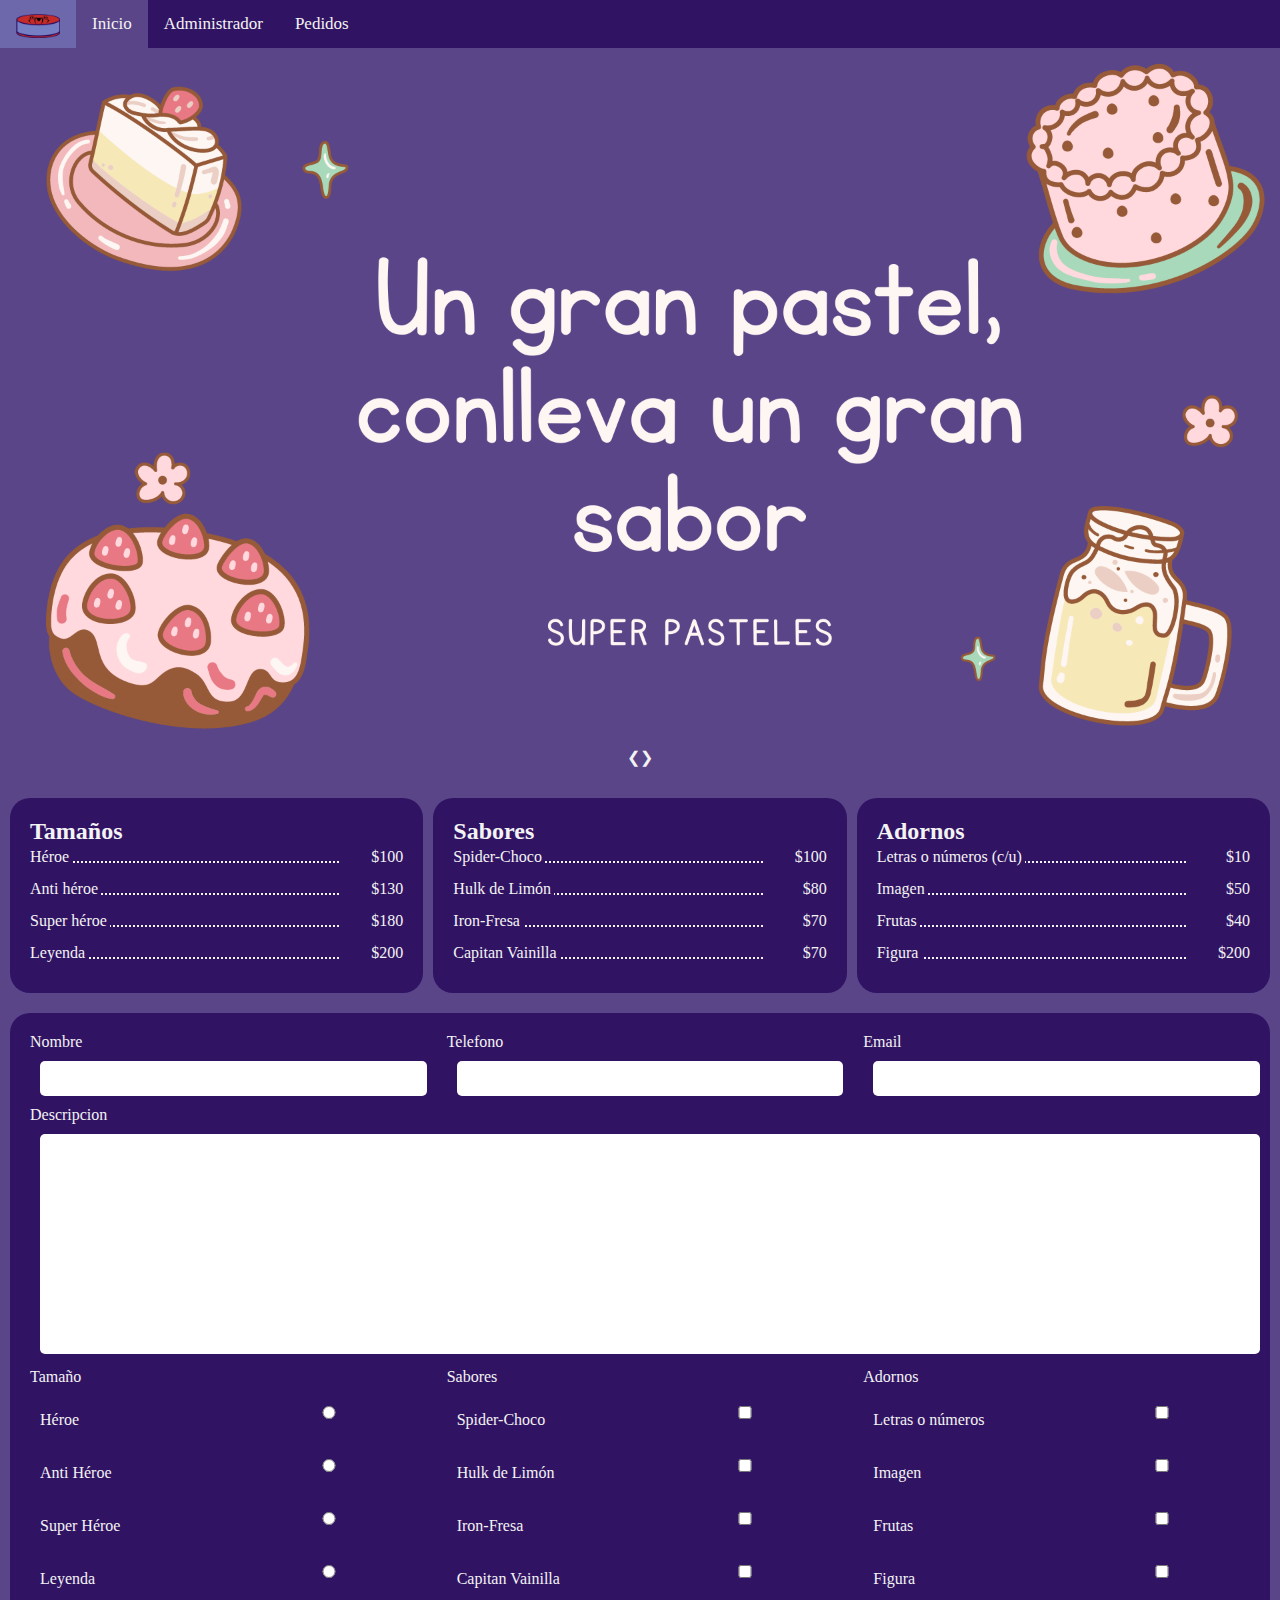
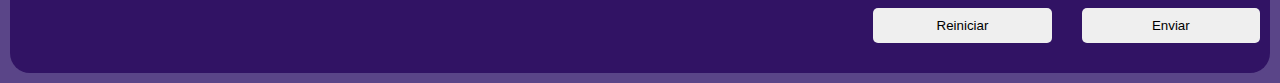
==== index.html @ 95cbdcad "v0.1" ====
<!DOCTYPE html>
<html>

<head>
    <meta charset='utf-8'>
    <meta http-equiv='X-UA-Compatible' content='IE=edge'>
    <title>Super Pasteles</title>
    <meta name='viewport' content='width=device-width, initial-scale=1'>
    <link rel='stylesheet' type='text/css' media='screen' href='main.css'>
</head>

<body>
    <div class="navbar">
        <a href="/"><img src="./src/Logo.png" alt="Logo" class="logo"></a>
        <a class="active" href="/">Inicio</a>
        <a href="/login.html">Administrador</a>
        <a href="/pedido.html">Pedidos</a>
    </div>

    <section id="slider">
        <img class="slider" src="./src/Frase 1.png">
        <img class="slider" src="./src/Frase 2.png">
        <img class="slider" src="./src/Frase 3.png">
        <div class="slider-botones" style="width:100%">
            <span class="slider-izquierda" onclick="plusDivs(-1)">&#10094;</span>
            <span class="slider-derecha" onclick="plusDivs(1)">&#10095;</span>
        </div>
    </section>

    <section id="section-sabores">
        <div class="contenedor-col-3">
            <div class="detalle">
                <h2>Tamaños</h2>
                <p>
                    <span class="descripcion">Héroe</span>
                    <span class="precio">100</span>
                </p>
                <p>
                    <span class="descripcion">Anti héroe</span>
                    <span class="precio">130</span>
                </p>
                <p>
                    <span class="descripcion">Super héroe</span>
                    <span class="precio">180</span>
                </p>
                <p>
                    <span class="descripcion">Leyenda</span>
                    <span class="precio">200</span>
                </p>
            </div>
            <div class="detalle">
                <h2>Sabores</h2>
                <p>
                    <span class="descripcion">Spider-Choco</span>
                    <span class="precio">100</span>
                </p>
                <p>
                    <span class="descripcion">Hulk de Limón</span>
                    <span class="precio">80</span>
                </p>
                <p>
                    <span class="descripcion">Iron-Fresa</span>
                    <span class="precio">70</span>
                </p>
                <p>
                    <span class="descripcion">Capitan Vainilla</span>
                    <span class="precio">70</span>
                </p>
            </div>
            <div class="detalle">
                <h2>Adornos</h2>
                <p>
                    <span class="descripcion">Letras o números (c/u)</span>
                    <span class="precio">10</span>
                </p>
                <p>
                    <span class="descripcion">Imagen</span>
                    <span class="precio">50</span>
                </p>
                <p>
                    <span class="descripcion">Frutas</span>
                    <span class="precio">40</span>
                </p>
                <p>
                    <span class="descripcion">Figura</span>
                    <span class="precio">200</span>
                </p>
            </div>
        </div>
    </section>
    <section class="section-formulario">
        <form action="/">
            <div class="renglon">
                <div class="columna-4">
                    <label for="nombre">Nombre</label><br>
                    <input name="nombre" type="text">
                </div>
                <div class="columna-4">
                    <label for="telefono">Telefono</label><br>
                    <input name="telefono" type="text">
                </div>
                <div class="columna-4">
                    <label for="email">Email</label><br>
                    <input name="email" type="email">
                </div>
            </div>
            <div class="renglon">
                <div class="columna-12">
                    <label for="descripcion">Descripcion</label><br>
                    <textarea name="descripcion"></textarea>
                </div>
            </div>
            <div class="renglon">
                <div class="columna-4">
                    <p>Tamaño</p>
                    <div class="contenedor-col-2">
                        <label for="descripcion">Héroe</label>
                        <input type="radio" name="tamano">
                    </div>
                    <div class="contenedor-col-2">
                        <label for="descripcion">Anti Héroe</label>
                        <input type="radio" name="tamano">
                    </div>
                    <div class="contenedor-col-2">
                        <label for="descripcion">Super Héroe</label>
                        <input type="radio" name="tamano">
                    </div>
                    <div class="contenedor-col-2">
                        <label for="descripcion">Leyenda</label>
                        <input type="radio" name="tamano">
                    </div>
                </div>
                <div class="columna-4">
                    <p>Sabores</p>
                    <div class="contenedor-col-2">
                        <label for="descripcion">Spider-Choco</label>
                        <input type="checkbox" name="sabor">
                    </div>
                    <div class="contenedor-col-2">
                        <label for="descripcion">Hulk de Limón</label>
                        <input type="checkbox" name="sabor">
                    </div>
                    <div class="contenedor-col-2">
                        <label for="descripcion">Iron-Fresa</label>
                        <input type="checkbox" name="sabor">
                    </div>
                    <div class="contenedor-col-2">
                        <label for="descripcion">Capitan Vainilla</label>
                        <input type="checkbox" name="sabor">
                    </div>
                </div>
                <div class="columna-4">
                    <p>Adornos</p>
                    <div class="contenedor-col-2">
                        <label for="descripcion">Letras o números</label>
                        <input type="checkbox" name="sabor">
                    </div>
                    <div class="contenedor-col-2">
                        <label for="descripcion">Imagen</label>
                        <input type="checkbox" name="sabor">
                    </div>
                    <div class="contenedor-col-2">
                        <label for="descripcion">Frutas</label>
                        <input type="checkbox" name="sabor">
                    </div>
                    <div class="contenedor-col-2">
                        <label for="descripcion">Figura</label>
                        <input type="checkbox" name="sabor">
                    </div>
                </div>
            </div>
            <div class="renglon">
                <div class="columna-8"></div>
                <div class="columna-2"><input type="reset" value="Reiniciar"></div>
                <div class="columna-2"><input type="submit" value="Enviar"></div>
            </div>
        </form>

    </section>

    <script src='main.js'></script>
</body>

</html>
---- main.css ----
:root {
    --bg-principal: #311364;
    --bg-secundario: #5A4588;
    --bg-tercero: #6c68ab;
    --bg-cuarto: #eeb4b3;
    --bg-quinto: #c7262b;
    --blanco: #f3f3f3;
    --negro: black;
}

*,
*:after,
*:before {
    box-sizing: border-box;
    -moz-box-sizing: border-box;
}

* {
    margin: 0;
    padding: 0;
    border: 0 none;
    position: relative;
}

html,
body {
    background: var(--bg-secundario);
}

input,
textarea {
    margin: 10px;
    padding: 10px;
    border-radius: 5px;
    width: 100%;
}

textarea {
    overflow: hidden;
    height: 220px;
    resize: none;
}

img {
    width: 100%;
    height: auto;
}


/* CONTENEDORES */

.contenedor {
    display: grid;
    grid-template-columns: 1fr;
    grid-gap: 15px;
    align-items: end;
    padding: 10px;
}

.contenedor-col-2 {
    display: grid;
    grid-template-columns: 1fr 1fr;
    grid-gap: 15px;
    align-items: end;
    padding: 10px;
}

.contenedor-col-3 {
    display: grid;
    grid-template-columns: 1fr;
    grid-gap: 15px;
    padding: 10px;
}

.contenedor-col-4 {
    display: grid;
    grid-template-columns: 1fr 1fr;
    grid-gap: 10px;
    align-items: end;
}

@media (min-width: 768px) {
    .contenedor-col-3 {
        display: grid;
        grid-template-columns: 1fr 1fr 1fr;
        grid-gap: 10px;
        align-items: end;
    }
    .contenedor-col-4 {
        display: grid;
        grid-template-columns: 1fr 1fr 1fr 1fr;
        grid-gap: 10px;
        align-items: end;
    }
}

.renglon {
    display: -ms-flexbox;
    display: flex;
    -ms-flex-wrap: wrap;
    flex-wrap: wrap;
    margin-right: -15px;
    margin-left: -15px
}

.columna-1,
.columna-10,
.columna-11,
.columna-12,
.columna-2,
.columna-3,
.columna-4,
.columna-5,
.columna-6,
.columna-7,
.columna-8,
.columna-9 {
    position: relative;
    width: 100%;
    padding-right: 15px;
    padding-left: 15px
}

.columna-1 {
    -ms-flex: 0 0 8.333333%;
    flex: 0 0 8.333333%;
    max-width: 8.333333%
}

.columna-2 {
    -ms-flex: 0 0 16.666667%;
    flex: 0 0 16.666667%;
    max-width: 16.666667%
}

.columna-3 {
    -ms-flex: 0 0 25%;
    flex: 0 0 25%;
    max-width: 25%
}

.columna-4 {
    -ms-flex: 0 0 33.333333%;
    flex: 0 0 33.333333%;
    max-width: 33.333333%
}

.columna-5 {
    -ms-flex: 0 0 41.666667%;
    flex: 0 0 41.666667%;
    max-width: 41.666667%
}

.columna-6 {
    -ms-flex: 0 0 50%;
    flex: 0 0 50%;
    max-width: 50%
}

.columna-7 {
    -ms-flex: 0 0 58.333333%;
    flex: 0 0 58.333333%;
    max-width: 58.333333%
}

.columna-8 {
    -ms-flex: 0 0 66.666667%;
    flex: 0 0 66.666667%;
    max-width: 66.666667%
}

.columna-9 {
    -ms-flex: 0 0 75%;
    flex: 0 0 75%;
    max-width: 75%
}

.columna-10 {
    -ms-flex: 0 0 83.333333%;
    flex: 0 0 83.333333%;
    max-width: 83.333333%
}

.columna-11 {
    -ms-flex: 0 0 91.666667%;
    flex: 0 0 91.666667%;
    max-width: 91.666667%
}

.columna-12 {
    -ms-flex: 0 0 100%;
    flex: 0 0 100%;
    max-width: 100%
}

.check-label {
    display: block;
    padding-left: 15px;
    text-indent: -15px;
}

.check-input {
    width: 13px;
    height: 13px;
    padding: 0;
    margin: 0;
    vertical-align: bottom;
    position: relative;
    top: -1px;
    *overflow: hidden;
}


/* NAV BAR */

.navbar {
    background-color: var(--bg-principal);
    overflow: hidden;
    height: 3rem;
}

.navbar a {
    float: left;
    color: var(--blanco);
    text-align: center;
    padding: 14px 16px;
    text-decoration: none;
    font-size: 17px;
}

.navbar a:hover {
    background-color: var(--bg-tercero);
    color: var(--negro);
}

.navbar a.active {
    background-color: var(--bg-secundario);
    color: var(--blanco);
}

img.logo {
    height: auto;
    max-height: 1.5rem;
}


/* SLIDER */

.slider {
    display: none
}

.slider-izquierda,
.slider-derecha,
.slider-centro {
    cursor: pointer
}

.slider-centro {
    height: 13px;
    width: 13px;
    padding: 0
}

.slider-botones {
    margin-left: auto;
    margin-right: auto;
    display: inline-block;
    width: auto;
    text-align: center;
    content: "";
    display: table;
    clear: both;
    font-size: 1rem!important;
    color: var(--blanco)!important;
    position: absolute;
    left: 50%;
    bottom: 0;
    transform: translate(-50%, 0%);
    -ms-transform: translate(-50%, 0%);
    padding: 0.05em 30px
}


/* PRECIOS */

#section-sabores {
    color: var(--blanco);
    padding-top: 20px;
}

#section-sabores .detalle {
    padding: 20px;
    border-radius: 20px;
    background: var(--bg-principal);
}

#section-sabores p {
    background: inherit;
    margin: 0 auto;
    line-height: 1.5rem;
    padding-right: 4rem;
    margin-bottom: .5rem;
}

#section-sabores p:before {
    content: '';
    position: absolute;
    bottom: .4rem;
    width: 100%;
    height: 0;
    line-height: 0;
    border-bottom: 2px dotted;
}

.descripcion {
    background: inherit;
    display: inline;
    z-index: 1;
    padding-right: .2rem;
}

.precio {
    background: inherit;
    position: absolute;
    min-width: 4rem;
    bottom: 0;
    right: 0;
    padding-left: .2rem;
    text-align: right;
    z-index: 2;
}

.precio::before {
    content: '$';
}

h1 a {
    display: block;
    text-decoration: none;
    color: rgba(0, 0, 0, .55);
    margin-bottom: 1rem;
    text-align: center;
    transition: .5s;
}

h1 a:hover {
    color: rgba(0, 0, 0, .3);
    letter-spacing: 2px;
}


/* FORMULARIO */

.section-formulario {
    color: var(--blanco);
    padding-top: 20px;
    padding: 10px;
}

.section-formulario form {
    padding: 20px;
    border-radius: 20px;
    background: var(--bg-principal);
}

.section-formulario form .contenedor-col-3 fieldset {
    max-width: 33%;
}
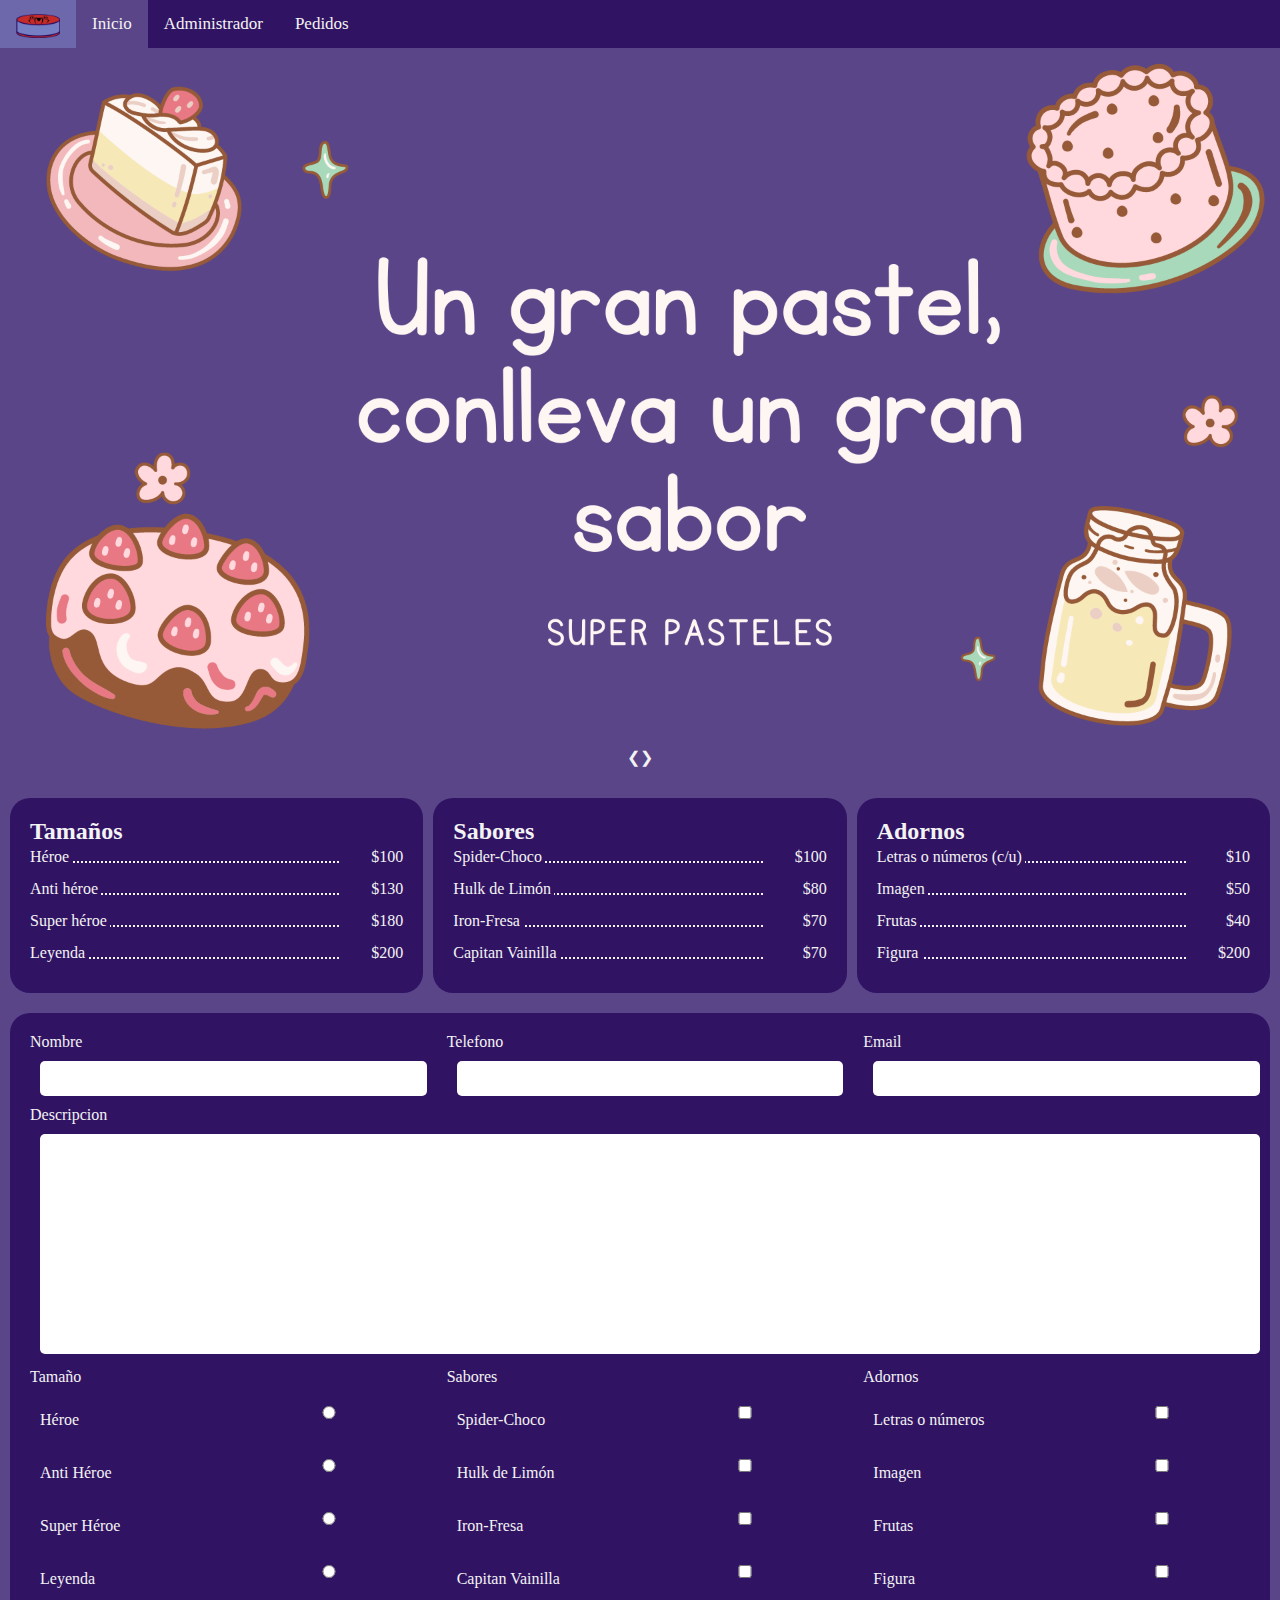
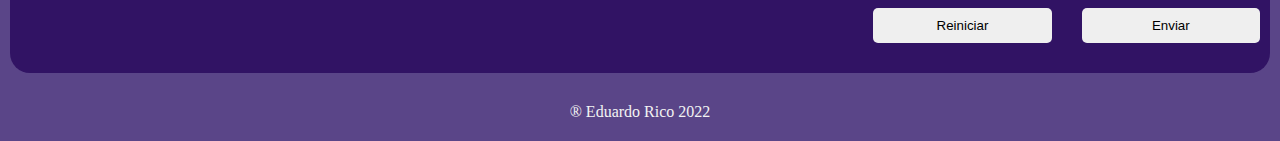
==== commit ba3c6b1c: "footer" ====
--- a/index.html
+++ b/index.html
@@ -178,6 +178,7 @@
 
     </section>
 
+    <footer><a href="eduardorico.tk">® Eduardo Rico 2022</a></footer>
     <script src='main.js'></script>
 </body>
 
--- a/main.css
+++ b/main.css
@@ -44,6 +44,18 @@
 img {
     width: 100%;
     height: auto;
+}
+
+footer {
+    margin: 20px 0;
+    width: 100%;
+    color: var(--blanco);
+    text-align: center;
+}
+
+footer a {
+    color: var(--blanco);
+    text-decoration: none;
 }
 
 
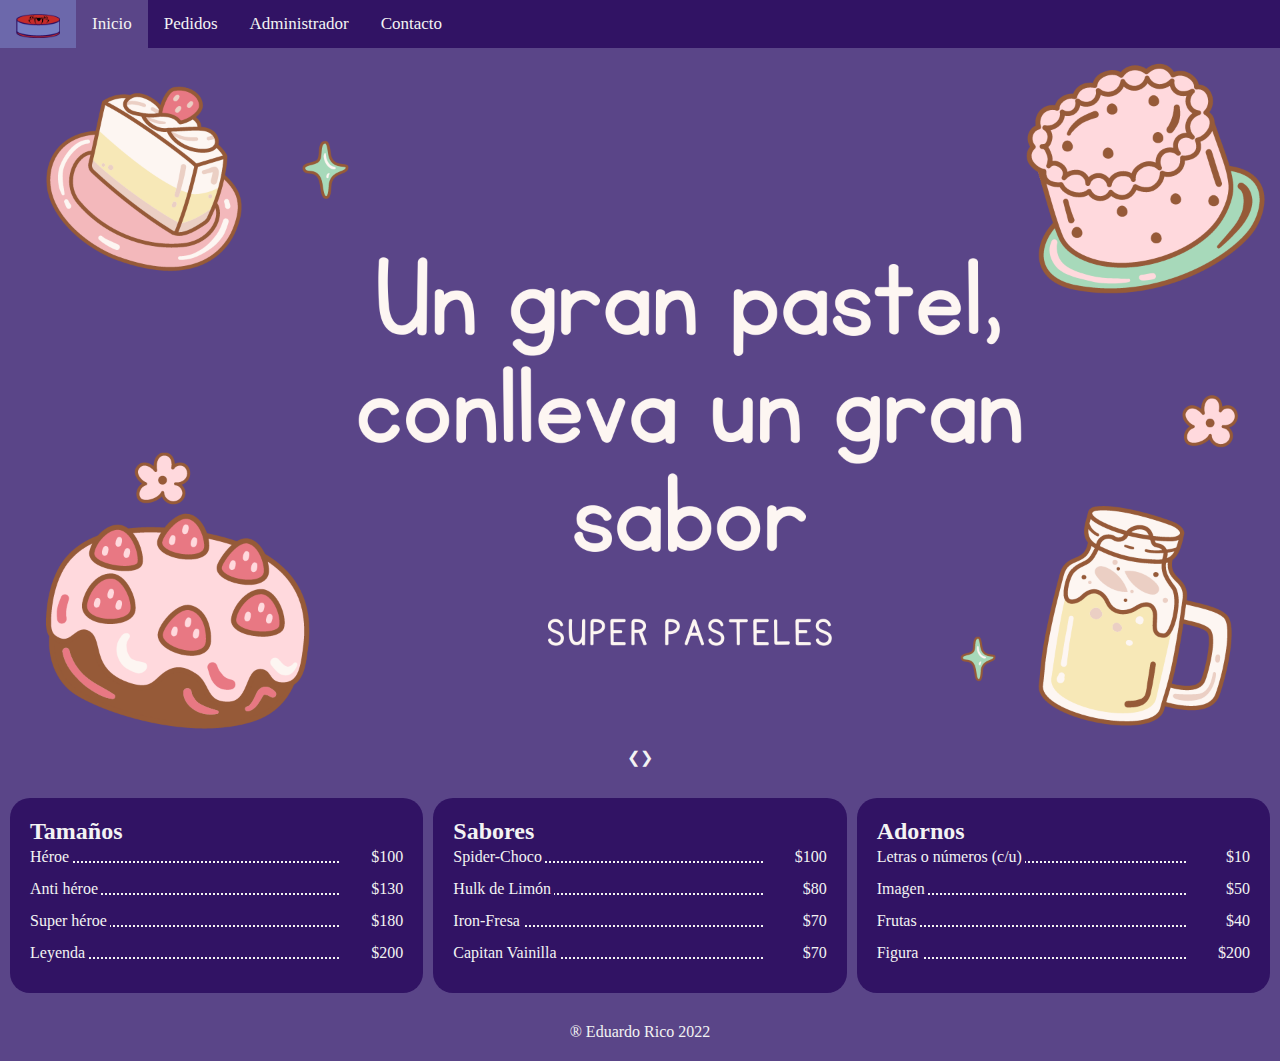
==== commit 728c14cf: "pastelera v0.5" ====
--- a/index.html
+++ b/index.html
@@ -13,8 +13,9 @@
     <div class="navbar">
         <a href="/"><img src="./src/Logo.png" alt="Logo" class="logo"></a>
         <a class="active" href="/">Inicio</a>
+        <a href="/pedido.html">Pedidos</a>
         <a href="/login.html">Administrador</a>
-        <a href="/pedido.html">Pedidos</a>
+        <a href="/contacto.html">Contacto</a>
     </div>
 
     <section id="slider">
@@ -88,96 +89,6 @@
             </div>
         </div>
     </section>
-    <section class="section-formulario">
-        <form action="/">
-            <div class="renglon">
-                <div class="columna-4">
-                    <label for="nombre">Nombre</label><br>
-                    <input name="nombre" type="text">
-                </div>
-                <div class="columna-4">
-                    <label for="telefono">Telefono</label><br>
-                    <input name="telefono" type="text">
-                </div>
-                <div class="columna-4">
-                    <label for="email">Email</label><br>
-                    <input name="email" type="email">
-                </div>
-            </div>
-            <div class="renglon">
-                <div class="columna-12">
-                    <label for="descripcion">Descripcion</label><br>
-                    <textarea name="descripcion"></textarea>
-                </div>
-            </div>
-            <div class="renglon">
-                <div class="columna-4">
-                    <p>Tamaño</p>
-                    <div class="contenedor-col-2">
-                        <label for="descripcion">Héroe</label>
-                        <input type="radio" name="tamano">
-                    </div>
-                    <div class="contenedor-col-2">
-                        <label for="descripcion">Anti Héroe</label>
-                        <input type="radio" name="tamano">
-                    </div>
-                    <div class="contenedor-col-2">
-                        <label for="descripcion">Super Héroe</label>
-                        <input type="radio" name="tamano">
-                    </div>
-                    <div class="contenedor-col-2">
-                        <label for="descripcion">Leyenda</label>
-                        <input type="radio" name="tamano">
-                    </div>
-                </div>
-                <div class="columna-4">
-                    <p>Sabores</p>
-                    <div class="contenedor-col-2">
-                        <label for="descripcion">Spider-Choco</label>
-                        <input type="checkbox" name="sabor">
-                    </div>
-                    <div class="contenedor-col-2">
-                        <label for="descripcion">Hulk de Limón</label>
-                        <input type="checkbox" name="sabor">
-                    </div>
-                    <div class="contenedor-col-2">
-                        <label for="descripcion">Iron-Fresa</label>
-                        <input type="checkbox" name="sabor">
-                    </div>
-                    <div class="contenedor-col-2">
-                        <label for="descripcion">Capitan Vainilla</label>
-                        <input type="checkbox" name="sabor">
-                    </div>
-                </div>
-                <div class="columna-4">
-                    <p>Adornos</p>
-                    <div class="contenedor-col-2">
-                        <label for="descripcion">Letras o números</label>
-                        <input type="checkbox" name="sabor">
-                    </div>
-                    <div class="contenedor-col-2">
-                        <label for="descripcion">Imagen</label>
-                        <input type="checkbox" name="sabor">
-                    </div>
-                    <div class="contenedor-col-2">
-                        <label for="descripcion">Frutas</label>
-                        <input type="checkbox" name="sabor">
-                    </div>
-                    <div class="contenedor-col-2">
-                        <label for="descripcion">Figura</label>
-                        <input type="checkbox" name="sabor">
-                    </div>
-                </div>
-            </div>
-            <div class="renglon">
-                <div class="columna-8"></div>
-                <div class="columna-2"><input type="reset" value="Reiniciar"></div>
-                <div class="columna-2"><input type="submit" value="Enviar"></div>
-            </div>
-        </form>
-
-    </section>
-
     <footer><a href="eduardorico.tk">® Eduardo Rico 2022</a></footer>
     <script src='main.js'></script>
 </body>
--- a/main.css
+++ b/main.css
@@ -35,6 +35,30 @@
     width: 100%;
 }
 
+.boton {
+    -webkit-writing-mode: horizontal-tb !important;
+    text-rendering: auto;
+    color: -internal-light-dark(black, white);
+    letter-spacing: normal;
+    word-spacing: normal;
+    line-height: normal;
+    text-transform: none;
+    text-indent: 0px;
+    text-shadow: none;
+    display: inline-block;
+    text-align: start;
+    appearance: auto;
+    -webkit-rtl-ordering: logical;
+    cursor: text;
+    background-color: -internal-light-dark(rgb(255, 255, 255), rgb(59, 59, 59));
+    margin: 0em;
+    padding: 1px 2px;
+    border-width: 2px;
+    border-style: inset;
+    border-color: -internal-light-dark(rgb(118, 118, 118), rgb(133, 133, 133));
+    border-image: initial;
+}
+
 textarea {
     overflow: hidden;
     height: 220px;
@@ -56,6 +80,20 @@
 footer a {
     color: var(--blanco);
     text-decoration: none;
+}
+
+.color-fondo {
+    background-color: var(--bg-principal);
+}
+
+table,
+th,
+td {
+    border: 1px solid;
+}
+
+table {
+    width: 100%;
 }
 
 
@@ -376,6 +414,72 @@
     background: var(--bg-principal);
 }
 
-.section-formulario form .contenedor-col-3 fieldset {
-    max-width: 33%;
+
+/* MAPA */
+
+.centrar {
+    text-align: center;
+    margin-right: auto;
+    margin: 0 auto;
+}
+
+.mapa {
+    position: relative;
+    width: 80%;
+    height: 300px;
+}
+
+
+/* CONTACTO */
+
+.section-contacto {
+    color: var(--blanco);
+    padding-top: 20px;
+    padding: 10px;
+}
+
+.section-contacto form {
+    padding: 20px;
+    border-radius: 20px;
+    background: var(--bg-principal);
+}
+
+
+/* LOGIN */
+
+.section-login {
+    color: var(--blanco);
+    padding-top: 20px;
+    padding: 10px;
+}
+
+.section-login form {
+    padding: 20px;
+    border-radius: 20px;
+    background: var(--bg-principal);
+}
+
+
+/* ORDENES */
+
+.section-ordenes {
+    color: var(--blanco);
+    padding: 20px;
+}
+
+.section-ordenes .detalle {
+    padding: 20px;
+    border-radius: 20px;
+    background: var(--bg-principal);
+}
+
+.detalle {
+    padding: 20px;
+    border-radius: 20px;
+    background: var(--bg-principal);
+}
+
+a {
+    text-decoration: none;
+    color: var(--blanco);
 }